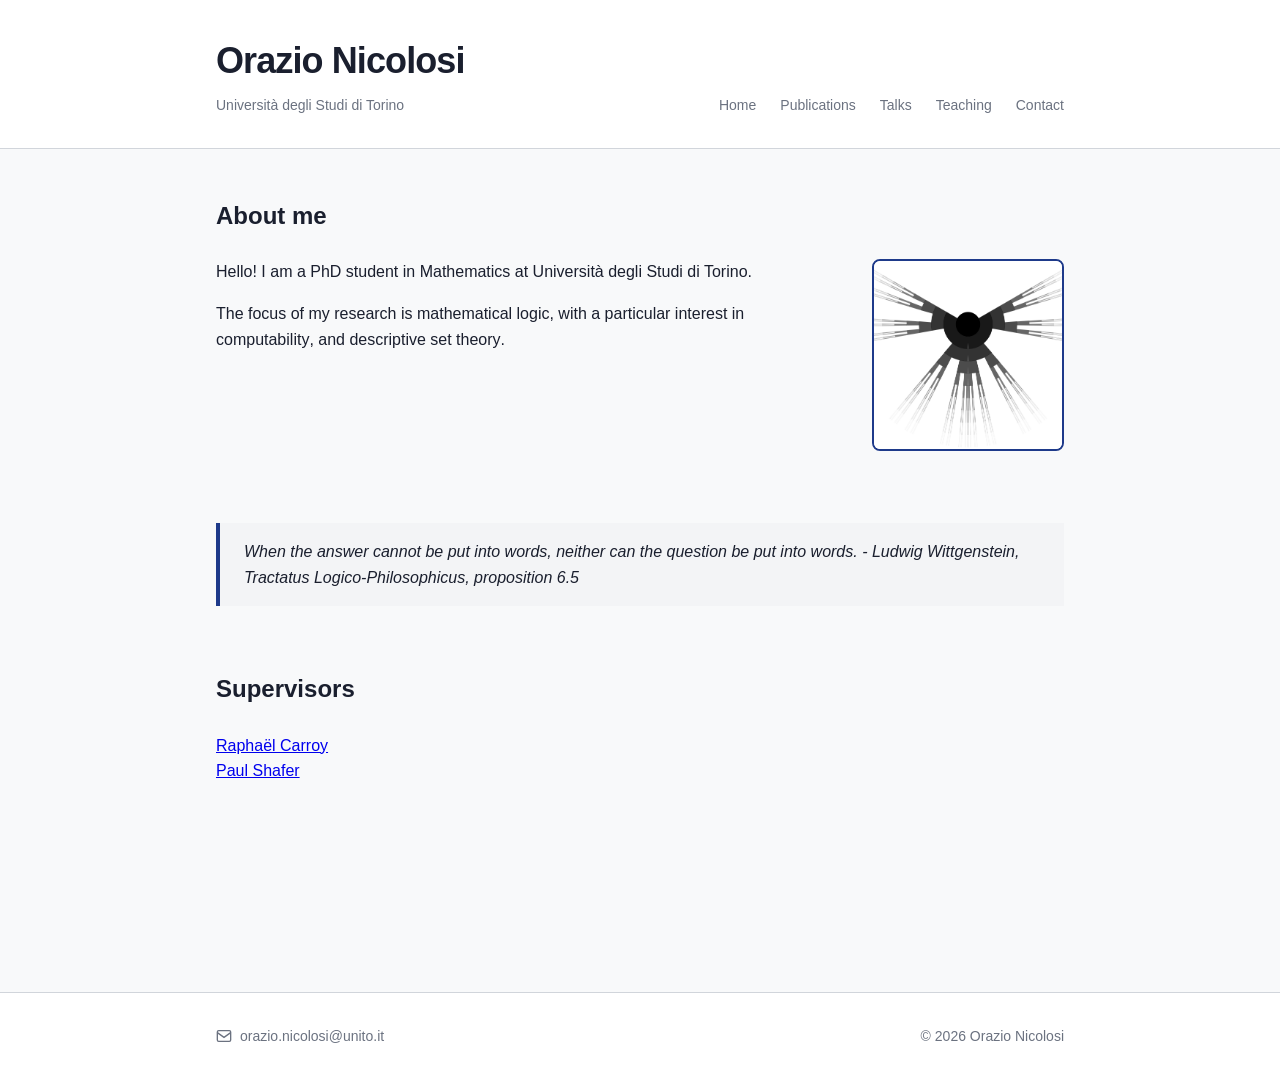
==== index.html @ 0ed696ec "Update index.html" ====
<!DOCTYPE html>
<html lang="en">
<head>
    <meta charset="UTF-8">
    <meta name="viewport" content="width=device-width, initial-scale=1.0">
    <title>Orazio Nicolosi</title>
    <link rel="stylesheet" href="styles.css">
</head>
<body>
    <header class="header">
        <div class="container">
            <div class="header-content">
                <div>
                    <a href="index.html" class="site-title-link">
                        <h1 class="site-title">Orazio Nicolosi</h1>
                    </a>
                    <p class="university">Università degli Studi di Torino</p>
                </div>
                <nav class="nav">
                    <a href="index.html" class="nav-link">Home</a>
                    <a href="publications.html" class="nav-link">Publications</a>
                    <a href="talks.html" class="nav-link">Talks</a>
                    <a href="teaching.html" class="nav-link">Teaching</a>
                    <a href="contact.html" class="nav-link">Contact</a>
                </nav>
            </div>
        </div>
    </header>
    
    <main class="main">
        <div class="container">
             <!-- About me Section --> 
            <section class="section">
                <h2 class="section-title">About me</h2>
                <div class="about-content">
                    <div class="about-text">
                        <p>
                            Hello! I am a PhD student in Mathematics at 
                            <span class="highlight">Università degli Studi di Torino</span>.
                        </p>
                        <p>
                            The focus of my research is <span class="highlight">mathematical logic</span>, with a particular interest in
                            <span class="highlight">computability</span>, and 
                            <span class="highlight">descriptive set theory</span>.
                        </p>
                    </div>
                    <div class="profile-image-container">
                        <img src="Cantor_set_radial.svg.png" alt="Orazio Nicolosi" class="profile-image">
                    </div>
                </div>
            </section>
            <!-- Quote section -->
            <section class="section">
                <div class="quote-container">
                    <blockquote class="quote">
                        When the answer cannot be put into words, neither can the question be put into words. - Ludwig Wittgenstein, <i>Tractatus Logico-Philosophicus</i>, proposition 6.5
                    </blockquote>
                </div>
            </section>

            <!-- Supervisors Section -->
            <section class="section">
                <h2 class="section-title">Supervisors</h2>
                <div class="supervisors-list">
                    <a href="https://www.logicgroup.altervista.org/torino/members/carroy/">Raphaël Carroy</a>
                    <br>
                    <a href="https://peshafer.github.io/">Paul Shafer</a>
                </div>
            </section>

            <!--
            <section class="quick-links">
                <a href="publications.html" class="link-with-arrow">
                    View Preprints & Publications
                    <span class="arrow">→</span>
                </a>
                <br>
                <a href="talks.html" class="link-with-arrow">
                    View Talks & Conferences
                    <span class="arrow">→</span>
                </a>
                <br>
                <a href="teaching.html" class="link-with-arrow">
                    View Teaching
                    <span class="arrow">→</span>
                </a>
            </section>
            -->
        </div>
    </main>

    <footer class="footer">
        <div class="container">
            <div class="footer-content">
                <div class="footer-email">
                    <svg class="icon" viewBox="0 0 24 24" fill="none" stroke="currentColor" stroke-width="2">
                        <rect x="2" y="4" width="20" height="16" rx="2"/>
                        <path d="m2 7 10 7 10-7"/>
                    </svg>
                    <a href="mailto:orazio.nicolosi@unito.it">orazio.nicolosi@unito.it</a>
                </div>
                <p class="copyright">© <span id="year"></span> Orazio Nicolosi</p>
            </div>
        </div>
    </footer>

    <script>
        document.getElementById('year').textContent = new Date().getFullYear();
    </script>
</body>
</html>
---- styles.css ----
/* Reset and Base Styles */
* {
  margin: 0;
  padding: 0;
  box-sizing: border-box;
}

body {
  font-family: Arial, sans-serif;
  background-color: #f8f9fa;
  color: #1a1f2e;
  line-height: 1.6;
  min-height: 100vh;
  display: flex;
  flex-direction: column;
}

/* Container */
.container {
  max-width: 896px;
  margin: 0 auto;
  padding: 0 1.5rem;
}

/* Header */
.header {
  background-color: #ffffff;
  border-bottom: 1px solid #d1d5db;
  padding: 2rem 0;
}

.header-content {
  display: flex;
  flex-direction: column;
  gap: 1rem;
}

.site-title-link {
  text-decoration: none;
  color: inherit;
  transition: opacity 0.2s;
}

.site-title-link:hover {
  opacity: 0.8;
}

.site-title {
  font-size: 2rem;
  font-weight: 600;
  color: #1a1f2e;
  letter-spacing: -0.025em;
}

.subtitle {
  margin-top: 0.5rem;
  font-size: 1rem;
  color: #6b7280;
}

.university {
  margin-top: 0.25rem;
  font-size: 0.875rem;
  color: #6b7280;
}

.nav {
  display: flex;
  flex-wrap: wrap;
  gap: 1rem;
  font-size: 0.875rem;
}

.nav-link {
  color: #6b7280;
  text-decoration: none;
  transition: color 0.2s;
}

.nav-link:hover {
  color: #1a1f2e;
}

/* Main Content */
.main {
  flex: 1;
  padding: 3rem 0;
}

.section {
  margin-bottom: 4rem;
}

.section-title {
  font-size: 1.5rem;
  font-weight: 600;
  color: #1a1f2e;
  margin-bottom: 1.5rem;
}

/* About Section */
.about-content {
  display: flex;
  flex-direction: column;
  gap: 2rem;
}

.about-text {
  flex: 1;
}

.about-text p {
  margin-bottom: 1rem;
  font-size: 1rem;
  line-height: 1.6;
}

.highlight {
  font-weight: 500;
}

.profile-image-container {
  flex-shrink: 0;
}

.profile-image {
  width: 192px;
  height: 192px;
  border-radius: 0.5rem;
  border: 2px solid #1e3a8a;
  object-fit: cover;
}

/* Quote Section */
.quote-container {
  border-left: 4px solid #1e3a8a;
  background-color: #f3f4f6;
  padding: 1rem 1.5rem;
}

.quote {
  font-size: 1rem;
  font-style: italic;
  line-height: 1.6;
  color: #1a1f2e;
}

/* Supervisors */
.supervisors-list p {
  font-size: 1rem;
  color: #1a1f2e;
  margin-bottom: 0.5rem;
}

/* Quick Links */
.quick-links {
  display: flex;
  flex-direction: column;
  gap: 1rem;
}

.link-with-arrow {
  display: inline-flex;
  align-items: center;
  gap: 0.5rem;
  font-size: 1.125rem;
  font-weight: 500;
  color: #1e3a8a;
  text-decoration: none;
  transition: color 0.2s;
}

.link-with-arrow:hover {
  color: #2563eb;
}

.arrow {
  font-size: 1.25rem;
}

/* Publications */
.publications-list {
  display: flex;
  flex-direction: column;
  gap: 2rem;
}

.publication-card {
  display: flex;
  flex-direction: column;
  gap: 0.75rem;
}

.publication-title {
  font-size: 1.125rem;
  font-weight: 500;
  line-height: 1.6;
  color: #1a1f2e;
}

.publication-authors {
  margin-top: 0.5rem;
  font-size: 0.875rem;
  color: #6b7280;
}

.publication-meta {
  margin-top: 0.25rem;
  font-size: 0.875rem;
  color: #6b7280;
}

.journal {
  font-style: italic;
}

.publication-abstract {
  font-size: 0.875rem;
  line-height: 1.6;
  color: #6b7280;
}

.publication-links {
  display: flex;
  flex-wrap: wrap;
  gap: 1rem;
  font-size: 0.875rem;
}

.external-link {
  display: inline-flex;
  align-items: center;
  gap: 0.25rem;
  color: #1e3a8a;
  text-decoration: none;
  transition: text-decoration 0.2s;
}

.external-link:hover {
  text-decoration: underline;
}

/* Talks */
.talks-list {
  display: flex;
  flex-direction: column;
  gap: 1.5rem;
}

.talk-card {
  border-left: 2px solid #1e3a8a;
  padding-left: 1rem;
}

.talk-header {
  display: flex;
  flex-direction: column;
  gap: 0.5rem;
  margin-bottom: 0.5rem;
}

.talk-title {
  font-size: 1.125rem;
  font-weight: 500;
  color: #1a1f2e;
}

.talk-type {
  display: inline-block;
  padding: 0.25rem 0.75rem;
  background-color: #dbeafe;
  color: #1e3a8a;
  font-size: 0.75rem;
  font-weight: 500;
  border-radius: 9999px;
  width: fit-content;
}

.talk-event {
  font-size: 0.875rem;
  color: #1a1f2e;
  margin-bottom: 0.25rem;
}

.talk-location {
  font-size: 0.875rem;
  color: #6b7280;
}

/* Conferences */
.conferences-list {
  display: flex;
  flex-direction: column;
  gap: 1rem;
}

.conference-item {
  border-left: 2px solid #1e3a8a;
  padding-left: 1rem;
}

.conference-name {
  font-size: 1rem;
  font-weight: 500;
  color: #1a1f2e;
  margin-bottom: 0.25rem;
}

.conference-details {
  font-size: 0.875rem;
  color: #6b7280;
}

/* Teaching */
.teaching-list {
  display: flex;
  flex-direction: column;
  gap: 2rem;
}

.teaching-item {
  border-left: 2px solid #1e3a8a;
  padding-left: 1.5rem;
}

.teaching-header {
  display: flex;
  flex-direction: column;
  gap: 0.25rem;
  margin-bottom: 0.5rem;
}

.teaching-title {
  font-size: 1.125rem;
  font-weight: 500;
  color: #1a1f2e;
}

.teaching-meta {
  font-size: 0.875rem;
  color: #6b7280;
}

.teaching-description {
  font-size: 1rem;
  line-height: 1.6;
  color: #6b7280;
}

/* Contact */
.contact-list {
  display: flex;
  flex-direction: column;
  gap: 1.5rem;
}

.contact-item {
  display: flex;
  align-items: flex-start;
  gap: 1rem;
}

.icon-contact {
  width: 1.25rem;
  height: 1.25rem;
  flex-shrink: 0;
  margin-top: 0.25rem;
  color: #1e3a8a;
}

.contact-label {
  font-size: 1rem;
  font-weight: 500;
  color: #1a1f2e;
  margin-bottom: 0.25rem;
}

.contact-link {
  font-size: 1rem;
  color: #1e3a8a;
  text-decoration: none;
  transition: color 0.2s;
}

.contact-link:hover {
  color: #2563eb;
}

.contact-text {
  font-size: 1rem;
  color: #6b7280;
  line-height: 1.6;
}

/* Footer */
.footer {
  margin-top: 6rem;
  border-top: 1px solid #d1d5db;
  background-color: #ffffff;
  padding: 2rem 0;
}

.footer-content {
  display: flex;
  flex-direction: column;
  gap: 1rem;
}

.footer-email {
  display: flex;
  align-items: center;
  gap: 0.5rem;
  font-size: 0.875rem;
  color: #6b7280;
}

.footer-email a {
  color: #6b7280;
  text-decoration: none;
  transition: color 0.2s;
}

.footer-email a:hover {
  color: #1a1f2e;
}

.copyright {
  font-size: 0.875rem;
  color: #6b7280;
}

/* Icons */
.icon {
  width: 1rem;
  height: 1rem;
}

.icon-small {
  width: 0.75rem;
  height: 0.75rem;
}

/* Responsive Design */
@media (min-width: 768px) {
  .header-content {
    flex-direction: row;
    align-items: flex-end;
    justify-content: space-between;
  }

  .site-title {
    font-size: 2.25rem;
  }

  .subtitle {
    font-size: 1.125rem;
  }

  .nav {
    gap: 1.5rem;
  }

  .about-content {
    flex-direction: row;
    align-items: flex-start;
  }

  .footer-content {
    flex-direction: row;
    align-items: center;
    justify-content: space-between;
  }

  .teaching-header {
    flex-direction: row;
    align-items: baseline;
    gap: 0.75rem;
  }
}
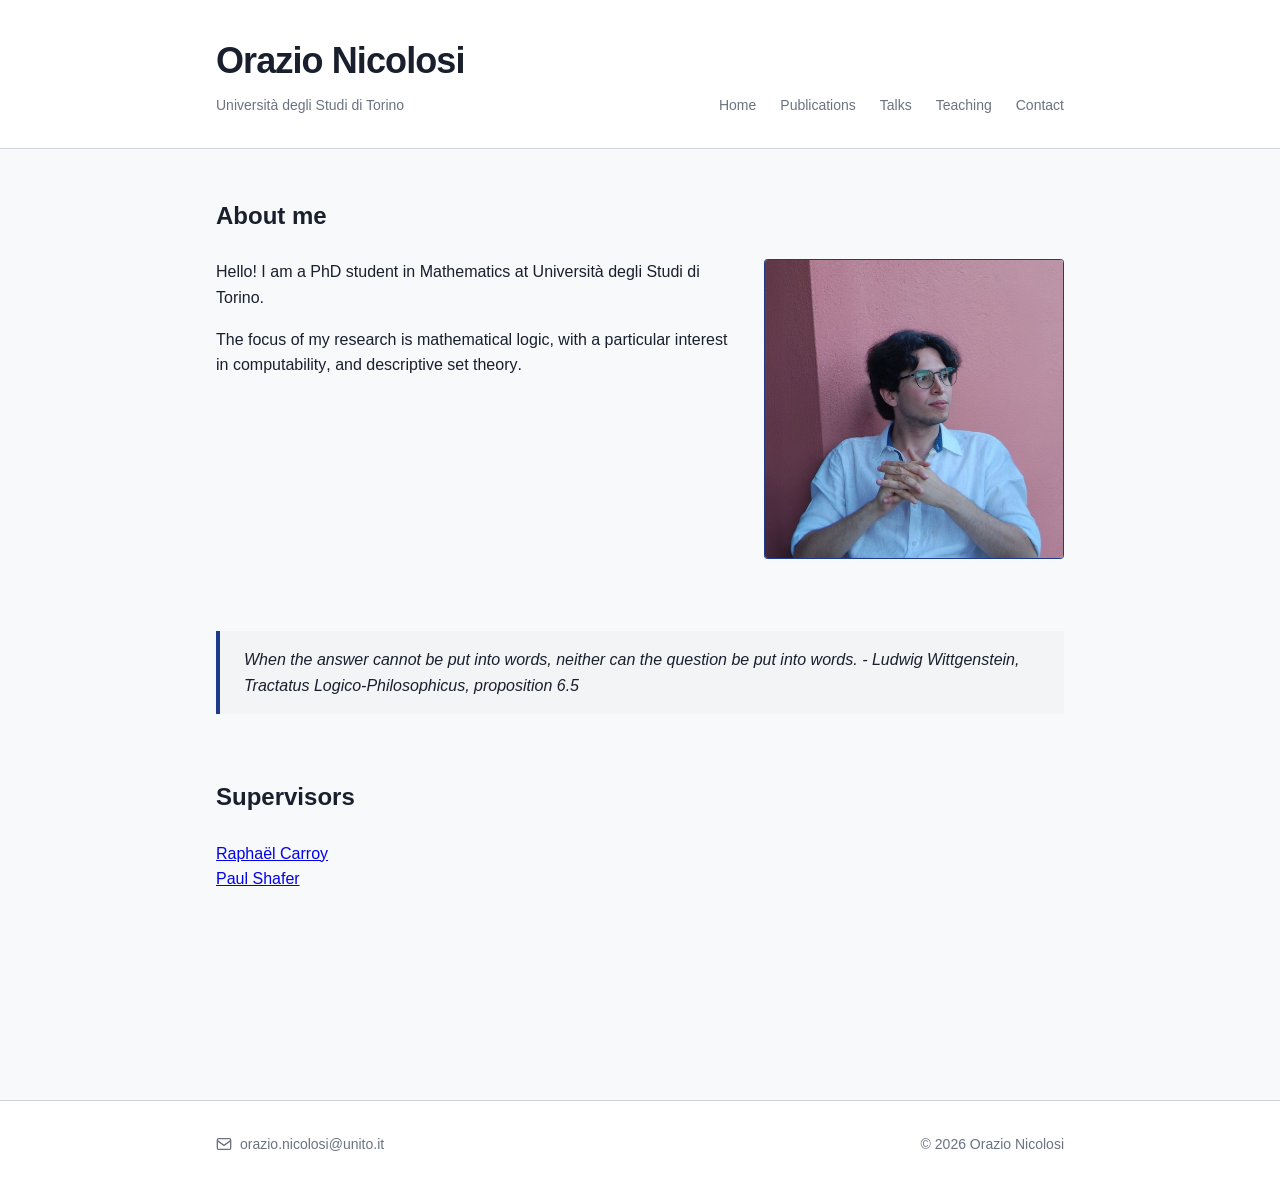
==== commit 38d31fde: "Update index.html" ====
--- a/index.html
+++ b/index.html
@@ -14,6 +14,7 @@
                     <a href="index.html" class="site-title-link">
                         <h1 class="site-title">Orazio Nicolosi</h1>
                     </a>
+                    <!-- <p class="subtitle">PhD Student in Pure Mathematics</p> -->
                     <p class="university">Università degli Studi di Torino</p>
                 </div>
                 <nav class="nav">
@@ -45,7 +46,7 @@
                         </p>
                     </div>
                     <div class="profile-image-container">
-                        <img src="Cantor_set_radial.svg.png" alt="Orazio Nicolosi" class="profile-image">
+                        <img src="foto.jpg" alt="Orazio Nicolosi" class="profile-image">
                     </div>
                 </div>
             </section>
--- a/styles.css
+++ b/styles.css
@@ -124,10 +124,10 @@
 }
 
 .profile-image {
-  width: 192px;
-  height: 192px;
-  border-radius: 0.5rem;
-  border: 2px solid #1e3a8a;
+  width: 300px;
+  height: 300px;
+  border-radius: 0.2rem;
+  border: 1px solid #1e3a8a;
   object-fit: cover;
 }
 
@@ -199,18 +199,28 @@
 }
 
 .publication-authors {
+  float: left;
   margin-top: 0.5rem;
   font-size: 0.875rem;
   color: #6b7280;
 }
 
 .publication-meta {
-  margin-top: 0.25rem;
-  font-size: 0.875rem;
-  color: #6b7280;
+  float: left;
+  margin-top: 0.5rem;
+  font-size: 0.875rem;
+  color: #6b7280;
+}
+
+.publication-links {
+  float: left;
+  margin-top: 0.5rem;
+  gap: 1rem;
+  font-size: 0.875rem;
 }
 
 .journal {
+  float: left;
   font-style: italic;
 }
 
@@ -218,13 +228,6 @@
   font-size: 0.875rem;
   line-height: 1.6;
   color: #6b7280;
-}
-
-.publication-links {
-  display: flex;
-  flex-wrap: wrap;
-  gap: 1rem;
-  font-size: 0.875rem;
 }
 
 .external-link {
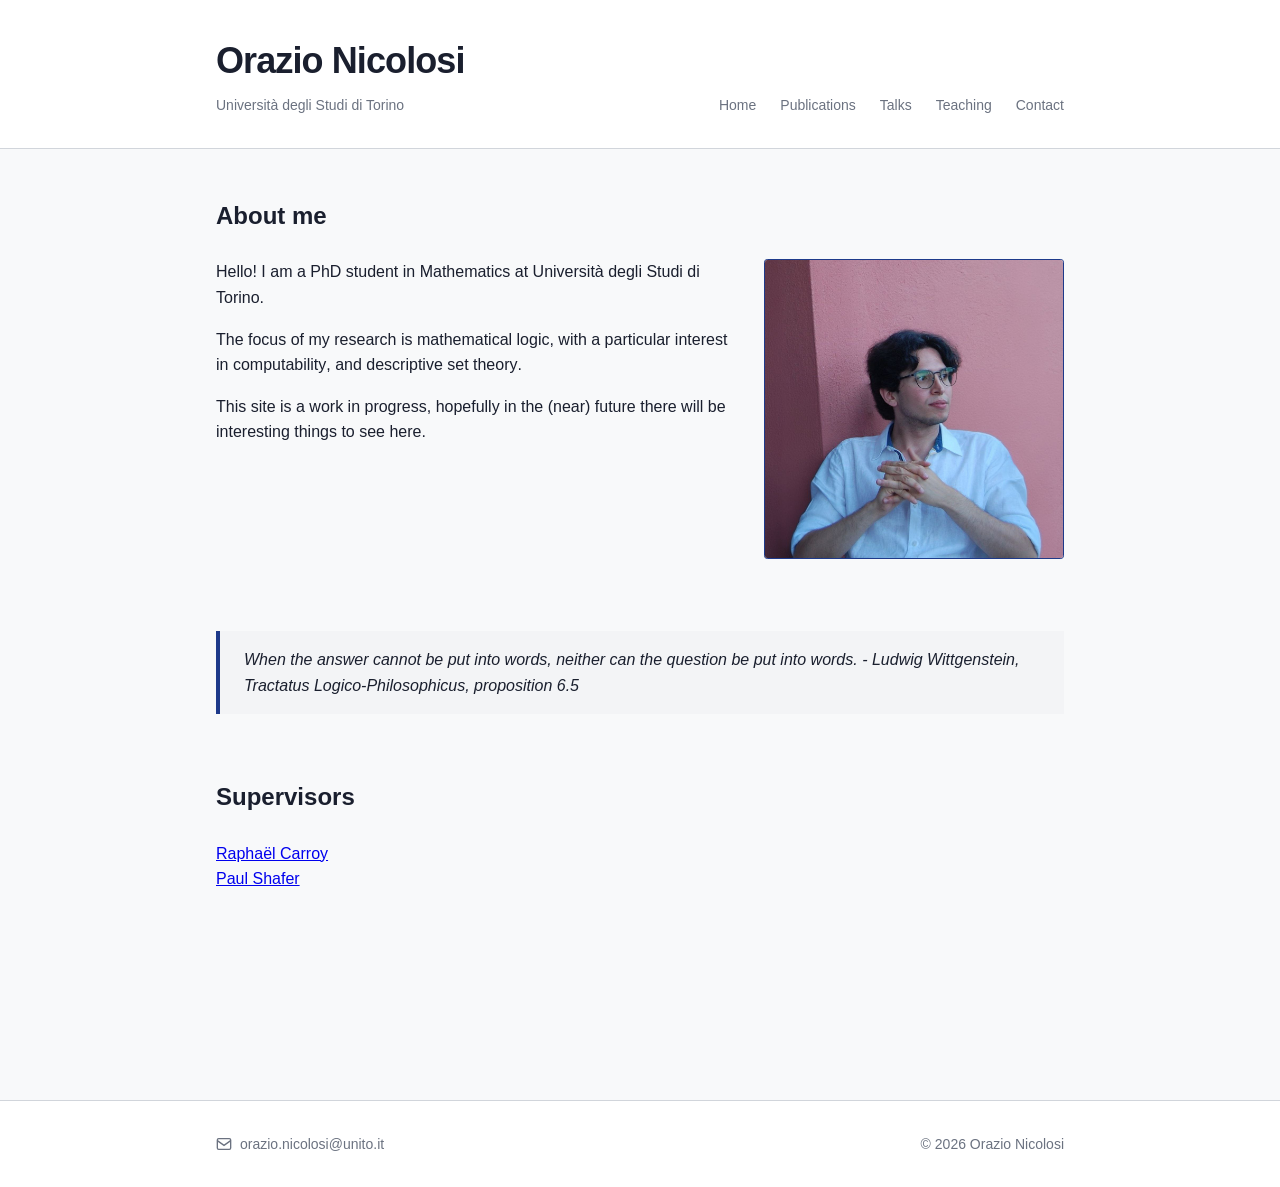
==== commit c1b56ece: "Update index.html" ====
--- a/index.html
+++ b/index.html
@@ -43,6 +43,9 @@
                             The focus of my research is <span class="highlight">mathematical logic</span>, with a particular interest in
                             <span class="highlight">computability</span>, and 
                             <span class="highlight">descriptive set theory</span>.
+                        </p>
+                        <p>
+                            This site is a work in progress, hopefully in the (near) future there will be interesting things to see here.
                         </p>
                     </div>
                     <div class="profile-image-container">
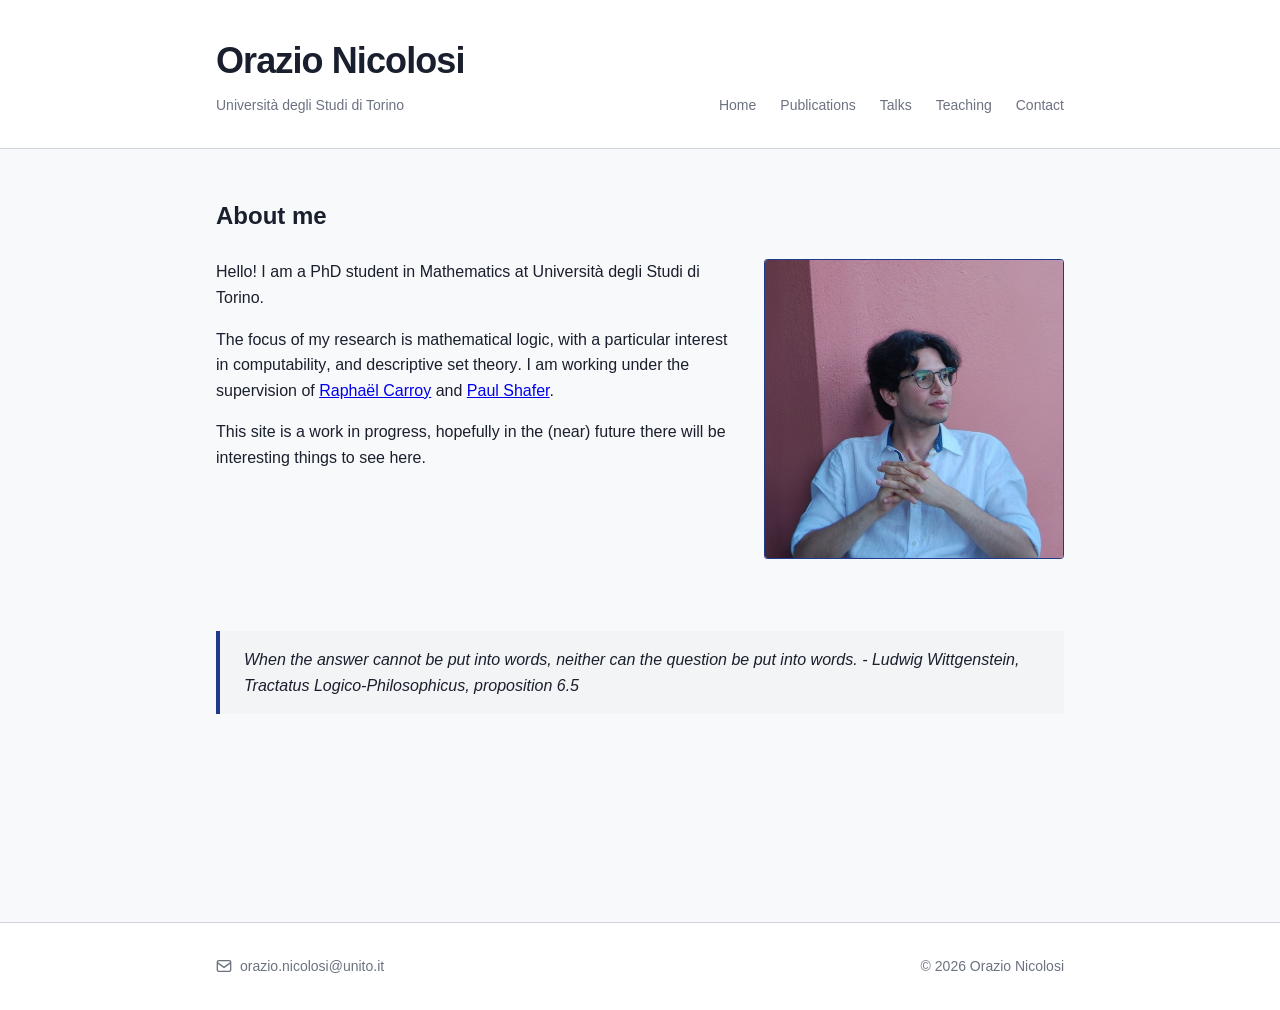
==== commit 4e426211: "Update index.html" ====
--- a/index.html
+++ b/index.html
@@ -43,6 +43,9 @@
                             The focus of my research is <span class="highlight">mathematical logic</span>, with a particular interest in
                             <span class="highlight">computability</span>, and 
                             <span class="highlight">descriptive set theory</span>.
+                            I am working under the supervision of 
+                            <a href="https://www.logicgroup.altervista.org/torino/members/carroy/">Raphaël Carroy</a> and 
+                            <a href="https://peshafer.github.io/">Paul Shafer</a>.
                         </p>
                         <p>
                             This site is a work in progress, hopefully in the (near) future there will be interesting things to see here.
@@ -63,14 +66,14 @@
             </section>
 
             <!-- Supervisors Section -->
-            <section class="section">
+            <!--<section class="section">
                 <h2 class="section-title">Supervisors</h2>
                 <div class="supervisors-list">
                     <a href="https://www.logicgroup.altervista.org/torino/members/carroy/">Raphaël Carroy</a>
                     <br>
                     <a href="https://peshafer.github.io/">Paul Shafer</a>
                 </div>
-            </section>
+            </section>-->
 
             <!--
             <section class="quick-links">
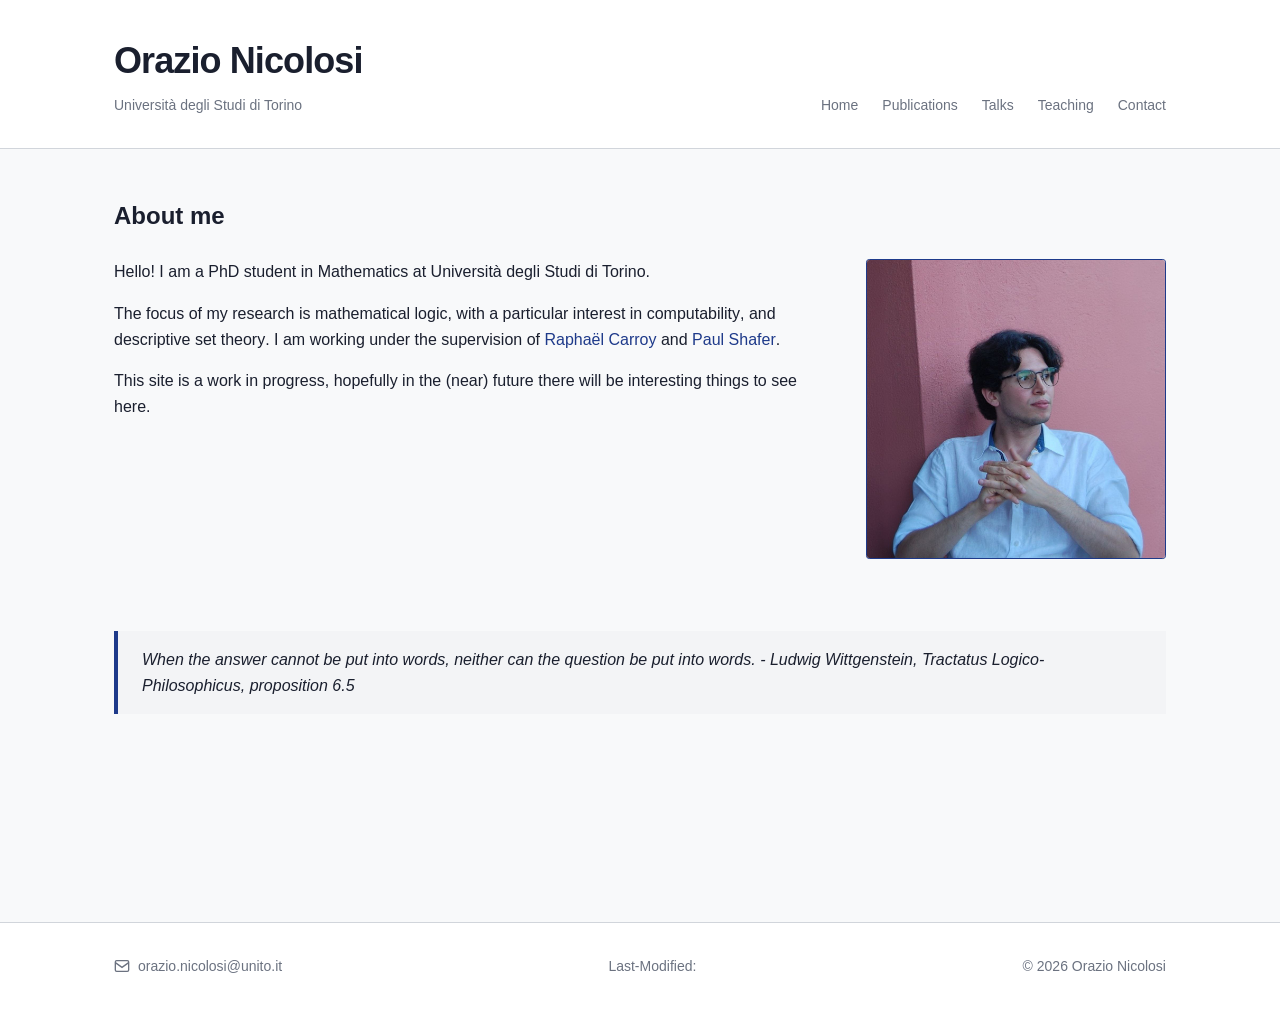
==== commit 4938a5ce: "Update index.html" ====
--- a/index.html
+++ b/index.html
@@ -44,8 +44,8 @@
                             <span class="highlight">computability</span>, and 
                             <span class="highlight">descriptive set theory</span>.
                             I am working under the supervision of 
-                            <a href="https://www.logicgroup.altervista.org/torino/members/carroy/">Raphaël Carroy</a> and 
-                            <a href="https://peshafer.github.io/">Paul Shafer</a>.
+                            <a href="https://www.logicgroup.altervista.org/torino/members/carroy/" class="external-link">Raphaël Carroy</a> and 
+                            <a href="https://peshafer.github.io/" class="external-link">Paul Shafer</a>.
                         </p>
                         <p>
                             This site is a work in progress, hopefully in the (near) future there will be interesting things to see here.
@@ -106,6 +106,7 @@
                     </svg>
                     <a href="mailto:orazio.nicolosi@unito.it">orazio.nicolosi@unito.it</a>
                 </div>
+                <p class="copyright"> Last-Modified: <day> <month> <year> </p>
                 <p class="copyright">© <span id="year"></span> Orazio Nicolosi</p>
             </div>
         </div>
--- a/styles.css
+++ b/styles.css
@@ -17,7 +17,7 @@
 
 /* Container */
 .container {
-  max-width: 896px;
+  max-width: 1100px;
   margin: 0 auto;
   padding: 0 1.5rem;
 }
@@ -257,7 +257,7 @@
 
 .talk-header {
   display: flex;
-  flex-direction: column;
+  flex-direction: row;
   gap: 0.5rem;
   margin-bottom: 0.5rem;
 }
@@ -290,6 +290,11 @@
   color: #6b7280;
 }
 
+.talk-infos {
+  display: flex; 
+  justify-content: start;
+}
+
 /* Conferences */
 .conferences-list {
   display: flex;
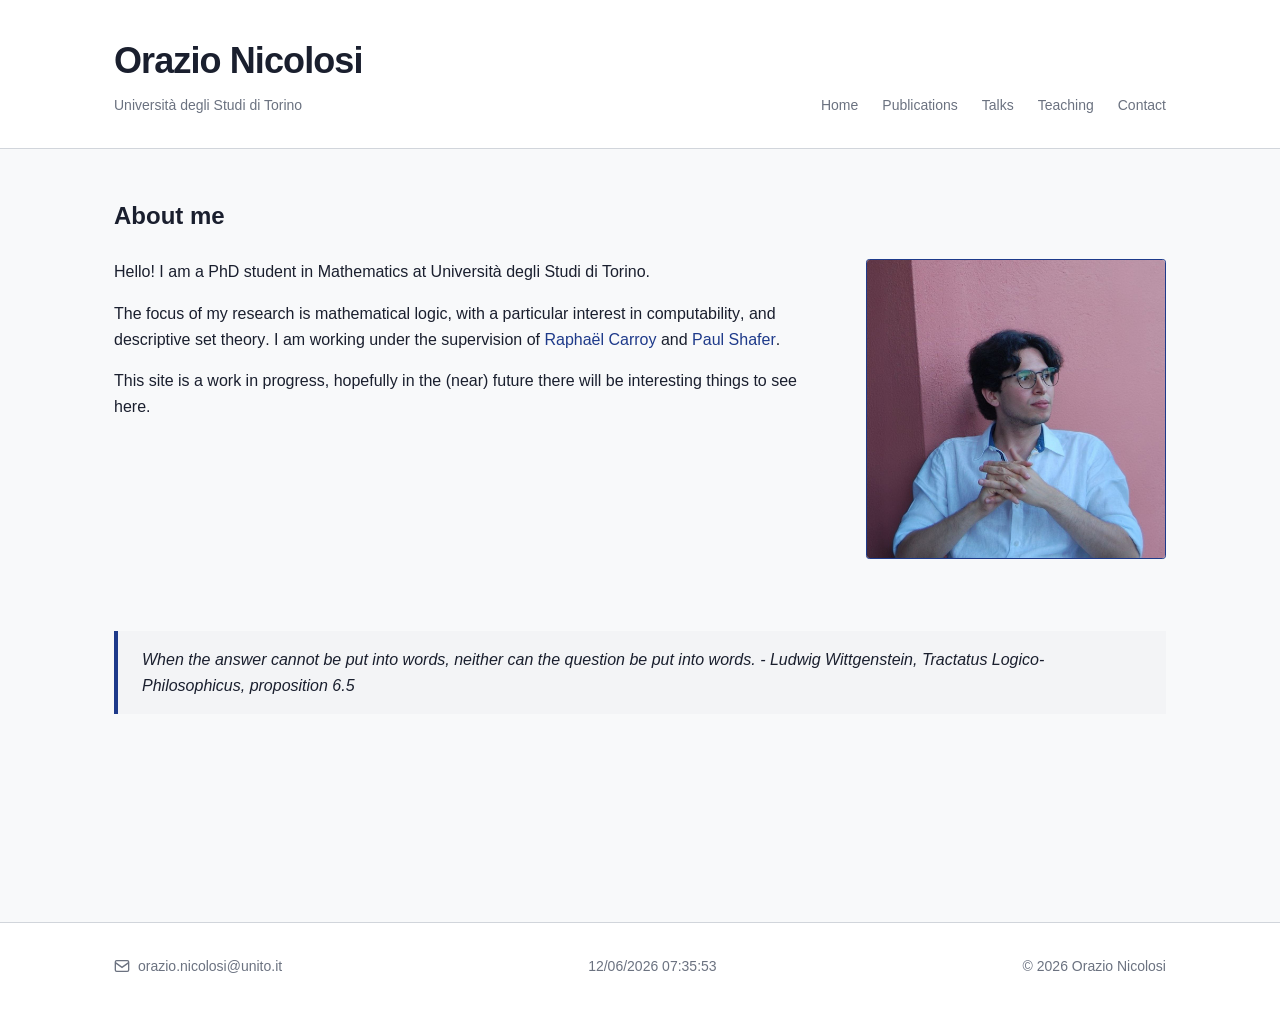
==== commit d310a8dd: "Update index.html" ====
--- a/index.html
+++ b/index.html
@@ -106,7 +106,7 @@
                     </svg>
                     <a href="mailto:orazio.nicolosi@unito.it">orazio.nicolosi@unito.it</a>
                 </div>
-                <p class="copyright"> Last-Modified: <day> <month> <year> </p>
+                <p class="copyright"> <span id="last-modified"></span> </p>
                 <p class="copyright">© <span id="year"></span> Orazio Nicolosi</p>
             </div>
         </div>
@@ -115,5 +115,8 @@
     <script>
         document.getElementById('year').textContent = new Date().getFullYear();
     </script>
+    <script>
+        document.getElementById('last-modified').textContent = document.lastModified;
+    </script>
 </body>
 </html>
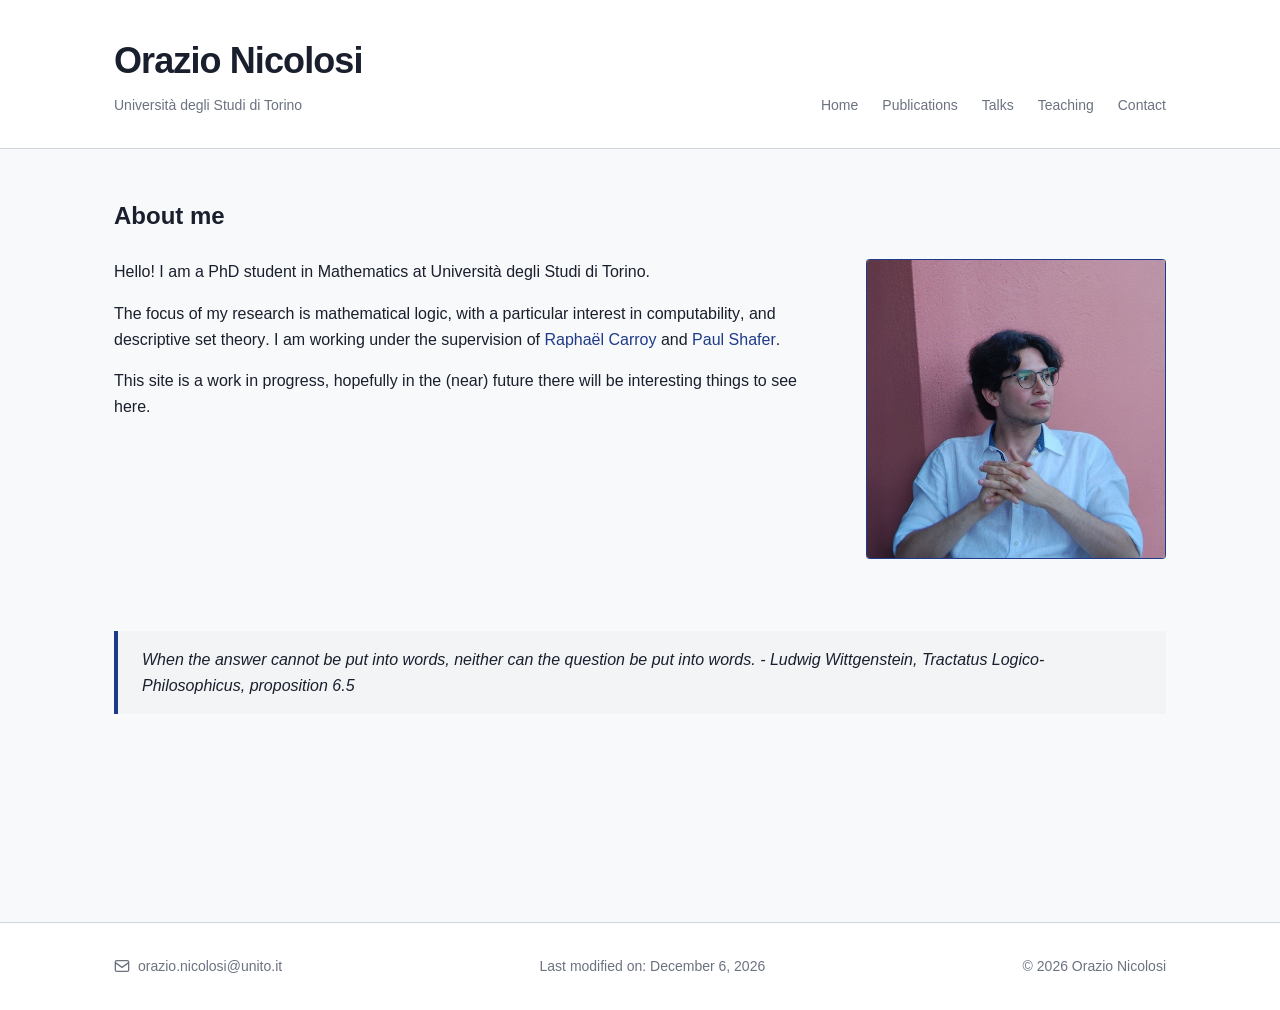
==== commit 14d9a85f: "Update index.html" ====
--- a/index.html
+++ b/index.html
@@ -106,7 +106,7 @@
                     </svg>
                     <a href="mailto:orazio.nicolosi@unito.it">orazio.nicolosi@unito.it</a>
                 </div>
-                <p class="copyright"> <span id="last-modified"></span> </p>
+                <p class="copyright"> Last modified on: <span id="last-modified"></span> </p>
                 <p class="copyright">© <span id="year"></span> Orazio Nicolosi</p>
             </div>
         </div>
@@ -116,7 +116,13 @@
         document.getElementById('year').textContent = new Date().getFullYear();
     </script>
     <script>
-        document.getElementById('last-modified').textContent = document.lastModified;
+        const lastMod = new Date(document.lastModified);
+        document.getElementById('last-modified').textContent =
+            lastMod.toLocaleDateString('en-EN', {
+              year: 'numeric',
+              month: 'long',
+              day: 'numeric'
+            });
     </script>
 </body>
 </html>
